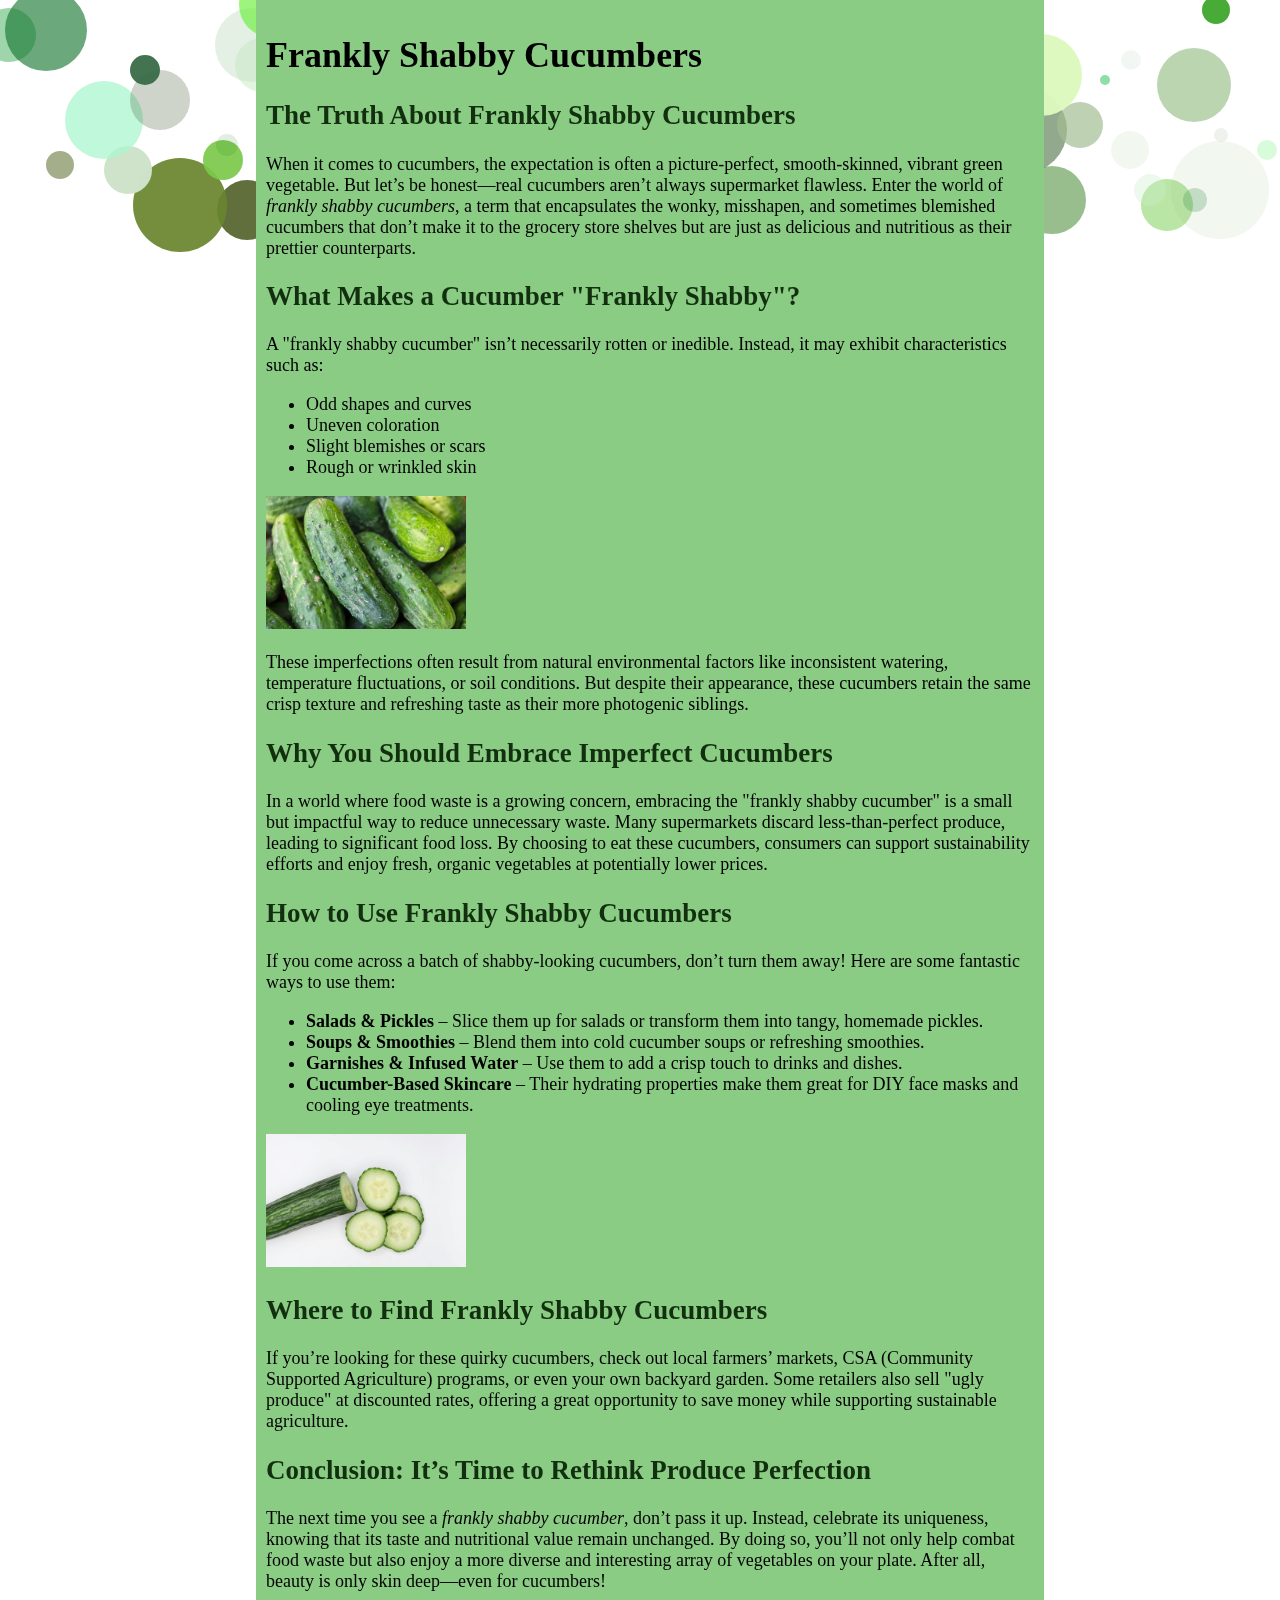
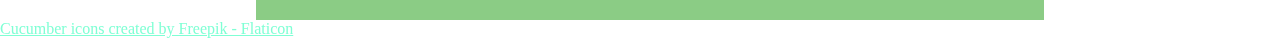
==== index.html @ 8289d55b "images" ====
<!DOCTYPE html>
<title>frankly shabby cucumbers</title>
<head>
  <meta charset="UTF-8">
  <meta name="description" content="Frankly Shabby Cucumbers - Discover the truth about imperfect cucumbers, their benefits, and creative ways to use them in your meals and skincare.">
  <meta name="keywords" content="frankly shabby cucumbers, imperfect cucumbers, ugly produce, food waste reduction, sustainable eating, cucumber recipes">
  <meta name="author" content="Queenie Cheung">
  <meta name="viewport" content="width=device-width, initial-scale=1.0" />
  <link rel="icons" type="image/x-icon" href="cucumber.png">
</head>

<link href="style.css" rel="stylesheet" type="text/css" />

<canvas></canvas>
<div class="mainBody" lang="en">
<h1>Frankly Shabby Cucumbers</h1>
<h2>The Truth About Frankly Shabby Cucumbers</h2>
<p>When it comes to cucumbers, the expectation is often a picture-perfect, smooth-skinned, vibrant green vegetable. But let’s be honest—real cucumbers aren’t always supermarket flawless. Enter the world of <em>frankly shabby cucumbers</em>, a term that encapsulates the wonky, misshapen, and sometimes blemished cucumbers that don’t make it to the grocery store shelves but are just as delicious and nutritious as their prettier counterparts.</p>

<h2>What Makes a Cucumber "Frankly Shabby"?</h2>
<p>A "frankly shabby cucumber" isn’t necessarily rotten or inedible. Instead, it may exhibit characteristics such as:</p>
<ul>
    <li>Odd shapes and curves</li>
    <li>Uneven coloration</li>
    <li>Slight blemishes or scars</li>
    <li>Rough or wrinkled skin</li>
</ul>
<img src="cucumber22.jpg" width="200" alt="lots of cucumber">
<p>These imperfections often result from natural environmental factors like inconsistent watering, temperature fluctuations, or soil conditions. But despite their appearance, these cucumbers retain the same crisp texture and refreshing taste as their more photogenic siblings.</p>

<h2>Why You Should Embrace Imperfect Cucumbers</h2>
<p>In a world where food waste is a growing concern, embracing the "frankly shabby cucumber" is a small but impactful way to reduce unnecessary waste. Many supermarkets discard less-than-perfect produce, leading to significant food loss. By choosing to eat these cucumbers, consumers can support sustainability efforts and enjoy fresh, organic vegetables at potentially lower prices.</p>

<h2>How to Use Frankly Shabby Cucumbers</h2>
<p>If you come across a batch of shabby-looking cucumbers, don’t turn them away! Here are some fantastic ways to use them:</p>
<ul>
    <li><strong>Salads & Pickles</strong> – Slice them up for salads or transform them into tangy, homemade pickles.</li>
    <li><strong>Soups & Smoothies</strong> – Blend them into cold cucumber soups or refreshing smoothies.</li>
    <li><strong>Garnishes & Infused Water</strong> – Use them to add a crisp touch to drinks and dishes.</li>
    <li><strong>Cucumber-Based Skincare</strong> – Their hydrating properties make them great for DIY face masks and cooling eye treatments.</li>
</ul>
<img src="cucumber12.jpg" width="200" alt="sliced cucumbers">
<h2>Where to Find Frankly Shabby Cucumbers</h2>
<p>If you’re looking for these quirky cucumbers, check out local farmers’ markets, CSA (Community Supported Agriculture) programs, or even your own backyard garden. Some retailers also sell "ugly produce" at discounted rates, offering a great opportunity to save money while supporting sustainable agriculture.</p>

<h2>Conclusion: It’s Time to Rethink Produce Perfection</h2>
<p>The next time you see a <em>frankly shabby cucumber</em>, don’t pass it up. Instead, celebrate its uniqueness, knowing that its taste and nutritional value remain unchanged. By doing so, you’ll not only help combat food waste but also enjoy a more diverse and interesting array of vegetables on your plate. After all, beauty is only skin deep—even for cucumbers!</p>
</div>
<a href="https://www.flaticon.com/free-icons/cucumber" title="cucumber icons">Cucumber icons created by Freepik - Flaticon</a>

<script src="script.js"></script>
---- style.css ----
body{
  color: black;
  margin: 0;
}
.mainBody{
  left: 20%;
  background-color: #8bcc85;
  padding: 10px;
  max-width: 60%;
  text-align: left;
  position: relative;
  font-size: large;
}
a{
  color: aquamarine;
}
h2{
  color: #12300f
}
canvas{
  position:absolute;
  left:0;
  top:0;
  z-index:-1;
}
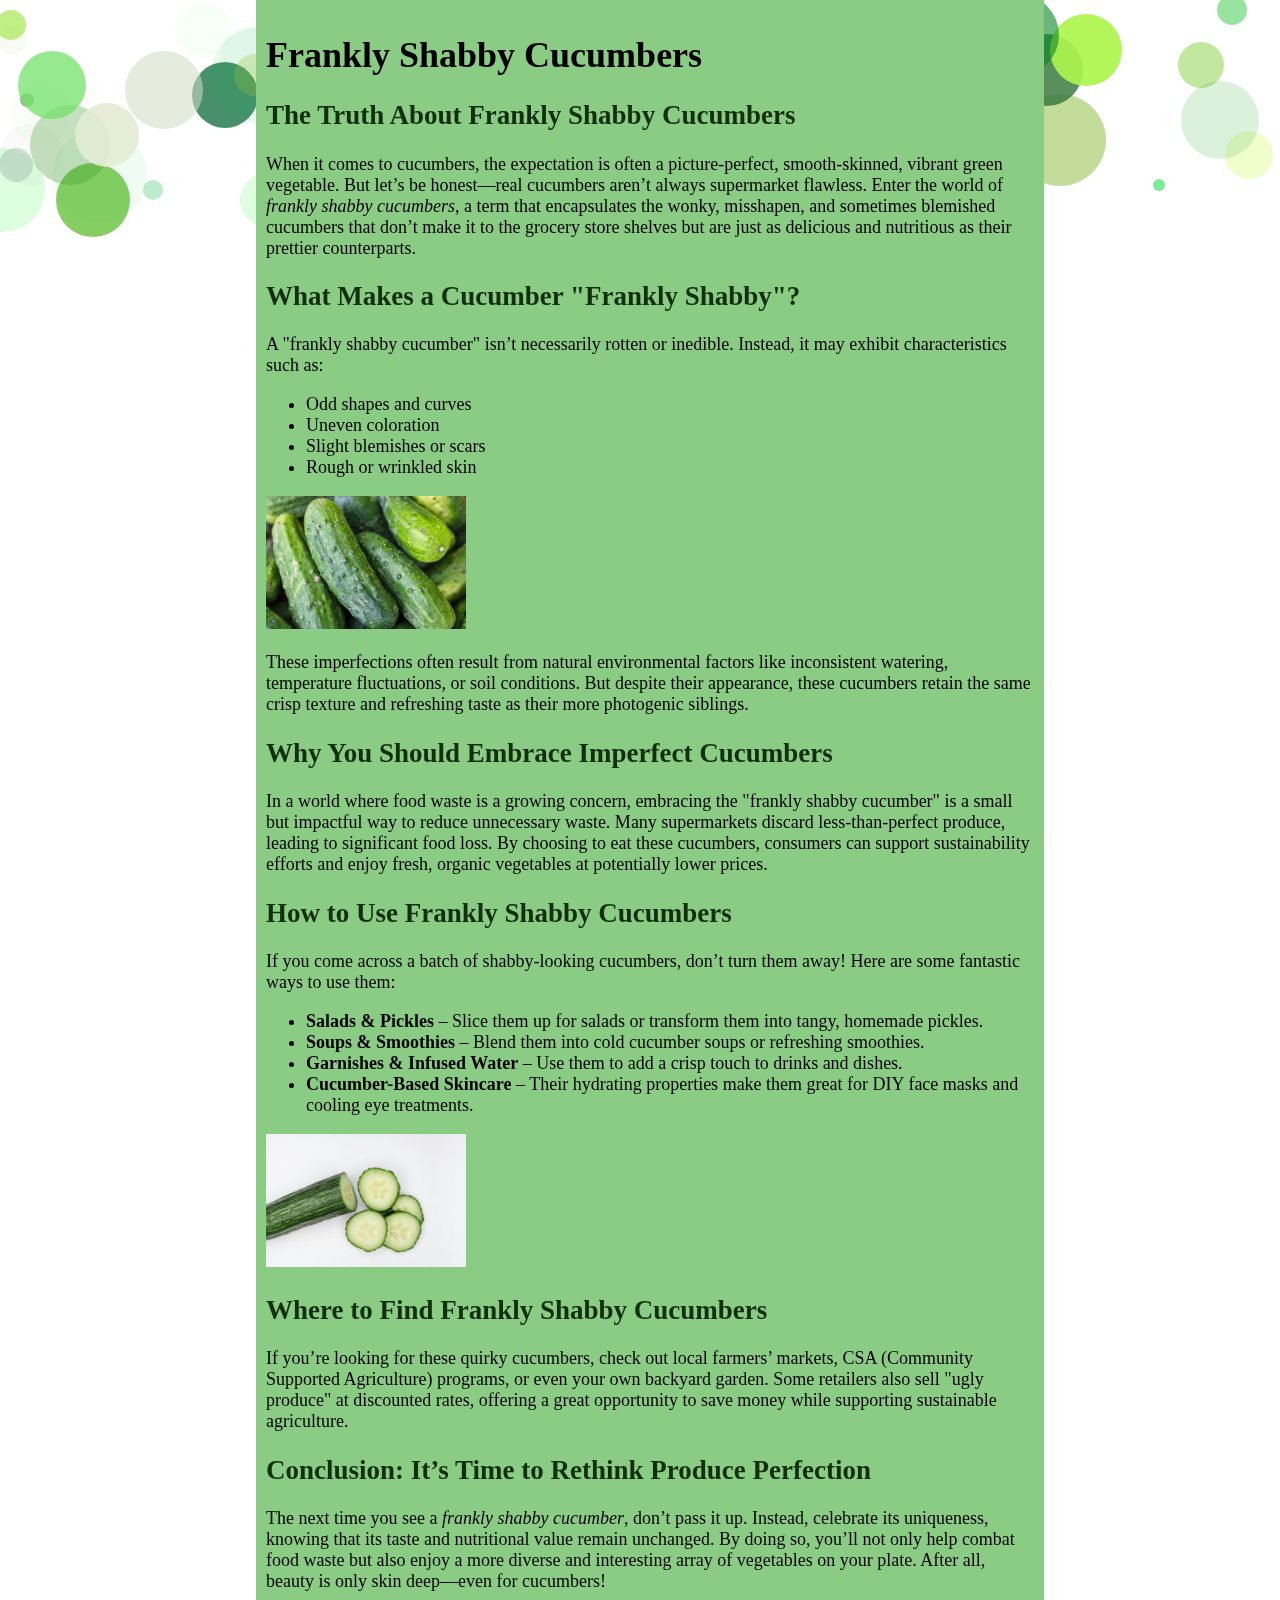
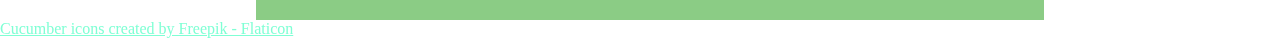
==== commit 9f2a27e8: "bugs" ====
--- a/index.html
+++ b/index.html
@@ -6,7 +6,7 @@
   <meta name="keywords" content="frankly shabby cucumbers, imperfect cucumbers, ugly produce, food waste reduction, sustainable eating, cucumber recipes">
   <meta name="author" content="Queenie Cheung">
   <meta name="viewport" content="width=device-width, initial-scale=1.0" />
-  <link rel="icons" type="image/x-icon" href="cucumber.png">
+  <link rel="icons" type="image/x-icon" href="images/cucumber.png">
 </head>
 
 <link href="style.css" rel="stylesheet" type="text/css" />
@@ -25,7 +25,7 @@
     <li>Slight blemishes or scars</li>
     <li>Rough or wrinkled skin</li>
 </ul>
-<img src="cucumber22.jpg" width="200" alt="lots of cucumber">
+<img src="images/cucumber22.jpg" width="200" alt="lots of cucumber">
 <p>These imperfections often result from natural environmental factors like inconsistent watering, temperature fluctuations, or soil conditions. But despite their appearance, these cucumbers retain the same crisp texture and refreshing taste as their more photogenic siblings.</p>
 
 <h2>Why You Should Embrace Imperfect Cucumbers</h2>
@@ -39,7 +39,7 @@
     <li><strong>Garnishes & Infused Water</strong> – Use them to add a crisp touch to drinks and dishes.</li>
     <li><strong>Cucumber-Based Skincare</strong> – Their hydrating properties make them great for DIY face masks and cooling eye treatments.</li>
 </ul>
-<img src="cucumber12.jpg" width="200" alt="sliced cucumbers">
+<img src="images/cucumber12.jpg" width="200" alt="sliced cucumbers">
 <h2>Where to Find Frankly Shabby Cucumbers</h2>
 <p>If you’re looking for these quirky cucumbers, check out local farmers’ markets, CSA (Community Supported Agriculture) programs, or even your own backyard garden. Some retailers also sell "ugly produce" at discounted rates, offering a great opportunity to save money while supporting sustainable agriculture.</p>
 
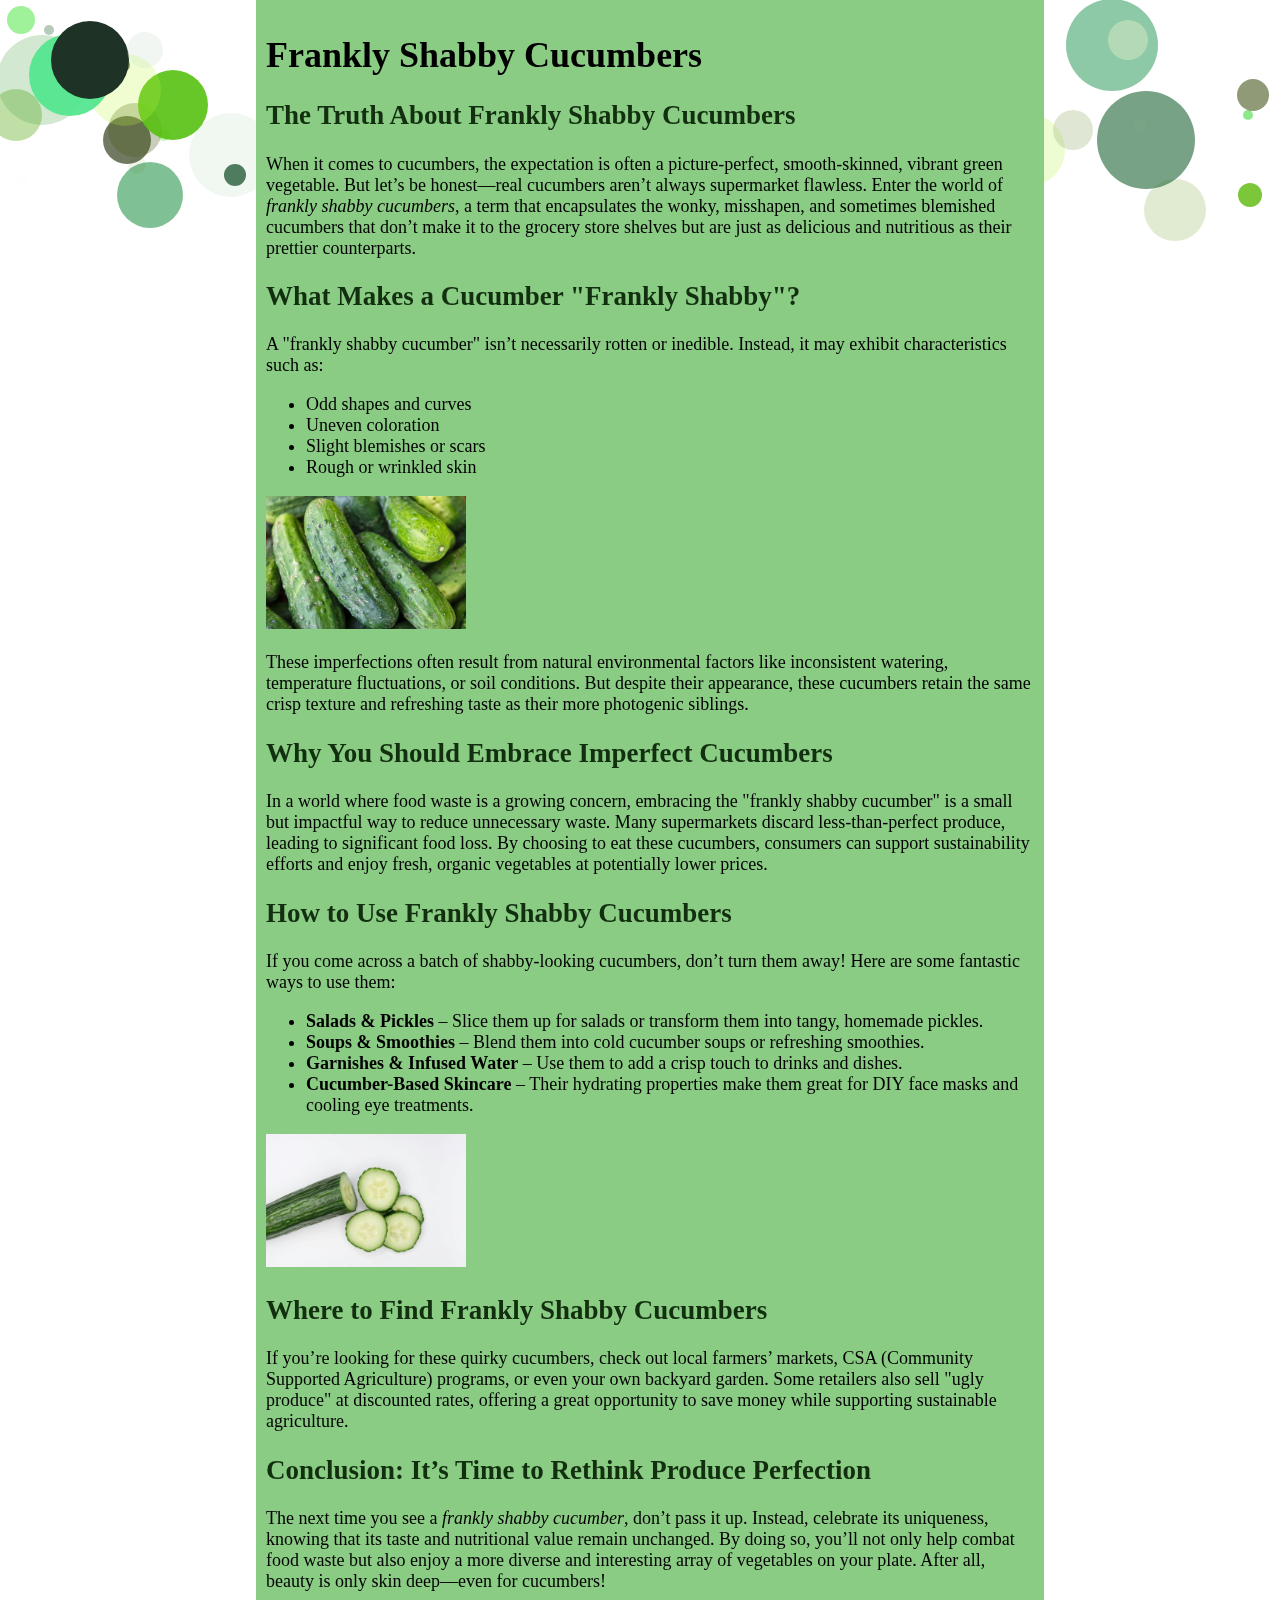
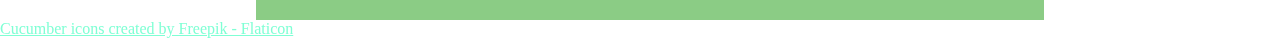
==== commit 41fddce9: "bug" ====
--- a/index.html
+++ b/index.html
@@ -6,9 +6,9 @@
   <meta name="keywords" content="frankly shabby cucumbers, imperfect cucumbers, ugly produce, food waste reduction, sustainable eating, cucumber recipes">
   <meta name="author" content="Queenie Cheung">
   <meta name="viewport" content="width=device-width, initial-scale=1.0" />
-  <link rel="icons" type="image/x-icon" href="images/cucumber.png">
 </head>
 
+<link rel="icons" type="image/x-icon" href="images/cucumber.png">
 <link href="style.css" rel="stylesheet" type="text/css" />
 
 <canvas></canvas>
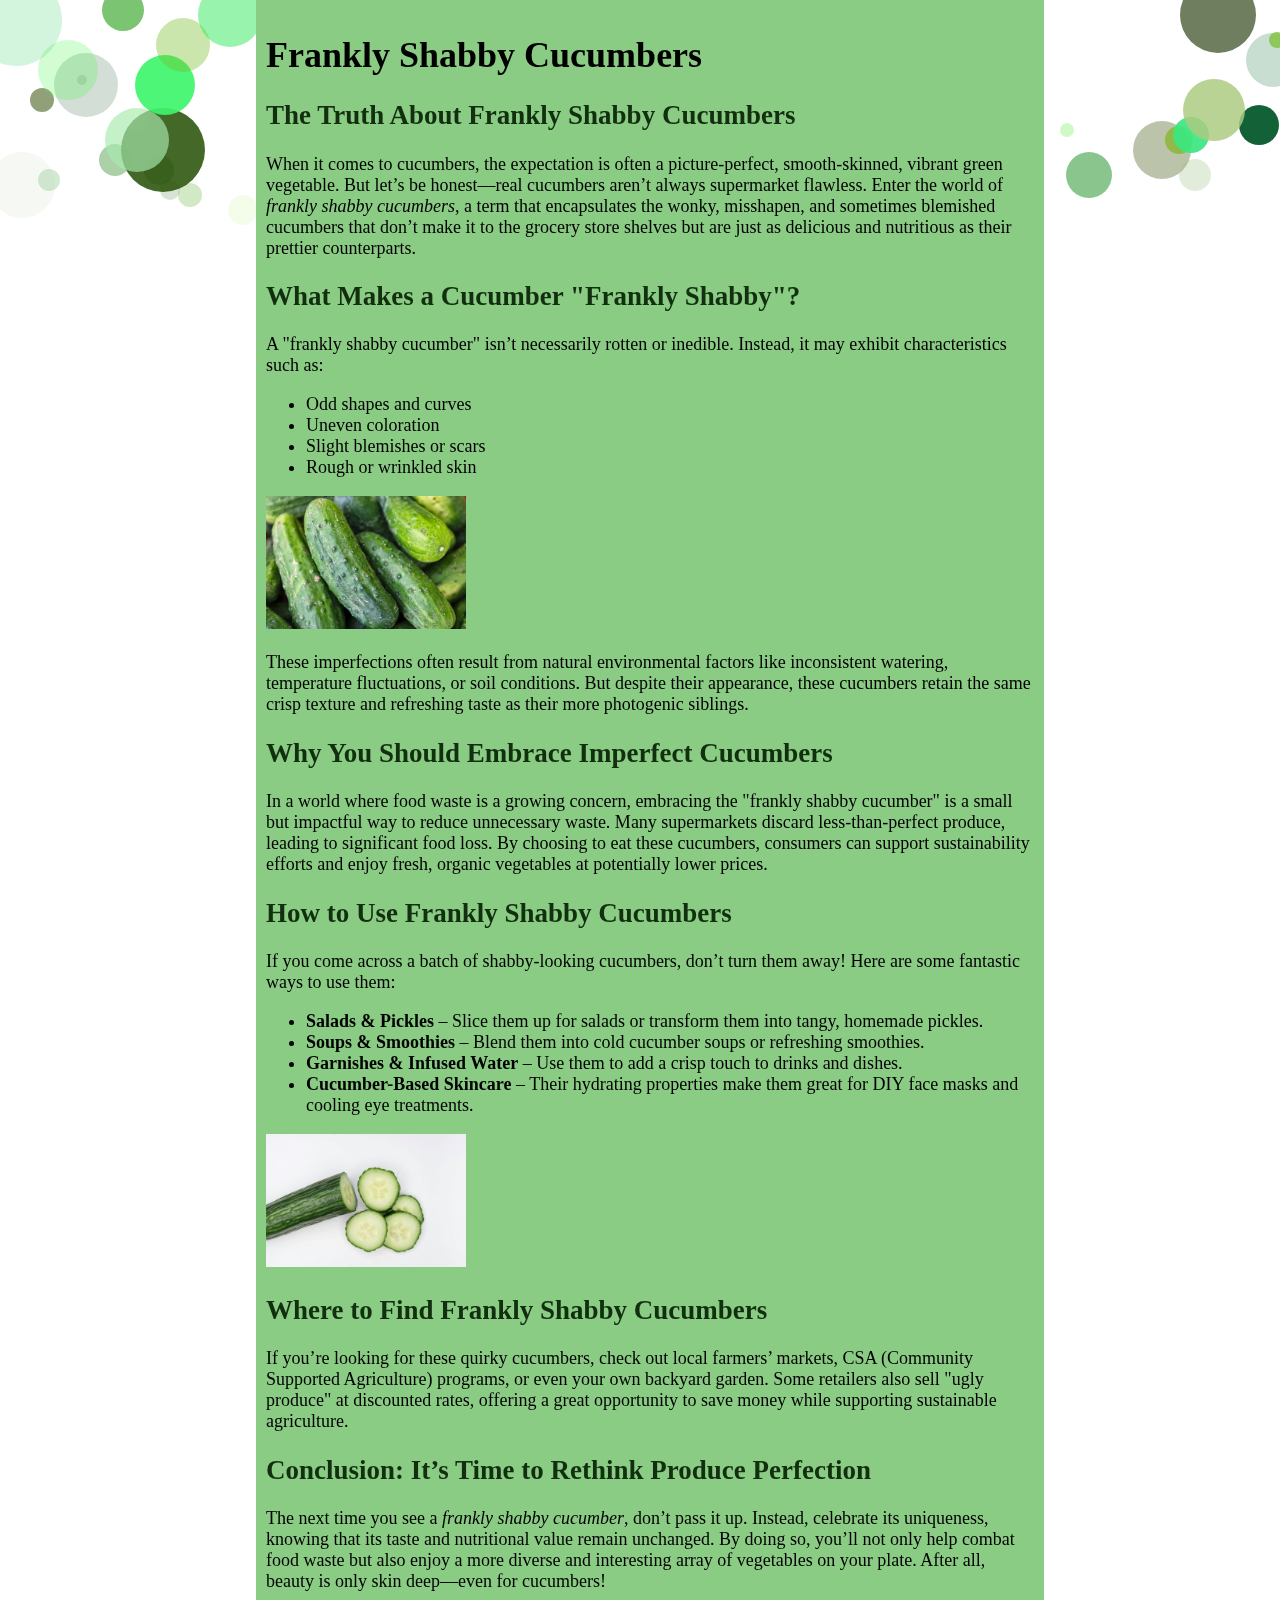
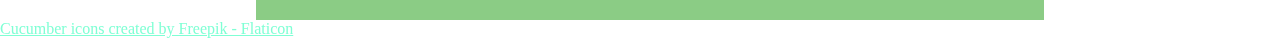
==== commit dfc8e842: "letter" ====
--- a/index.html
+++ b/index.html
@@ -1,5 +1,5 @@
 <!DOCTYPE html>
-<title>frankly shabby cucumbers</title>
+<title>Frankly Shabby Cucumbers</title>
 <head>
   <meta charset="UTF-8">
   <meta name="description" content="Frankly Shabby Cucumbers - Discover the truth about imperfect cucumbers, their benefits, and creative ways to use them in your meals and skincare.">
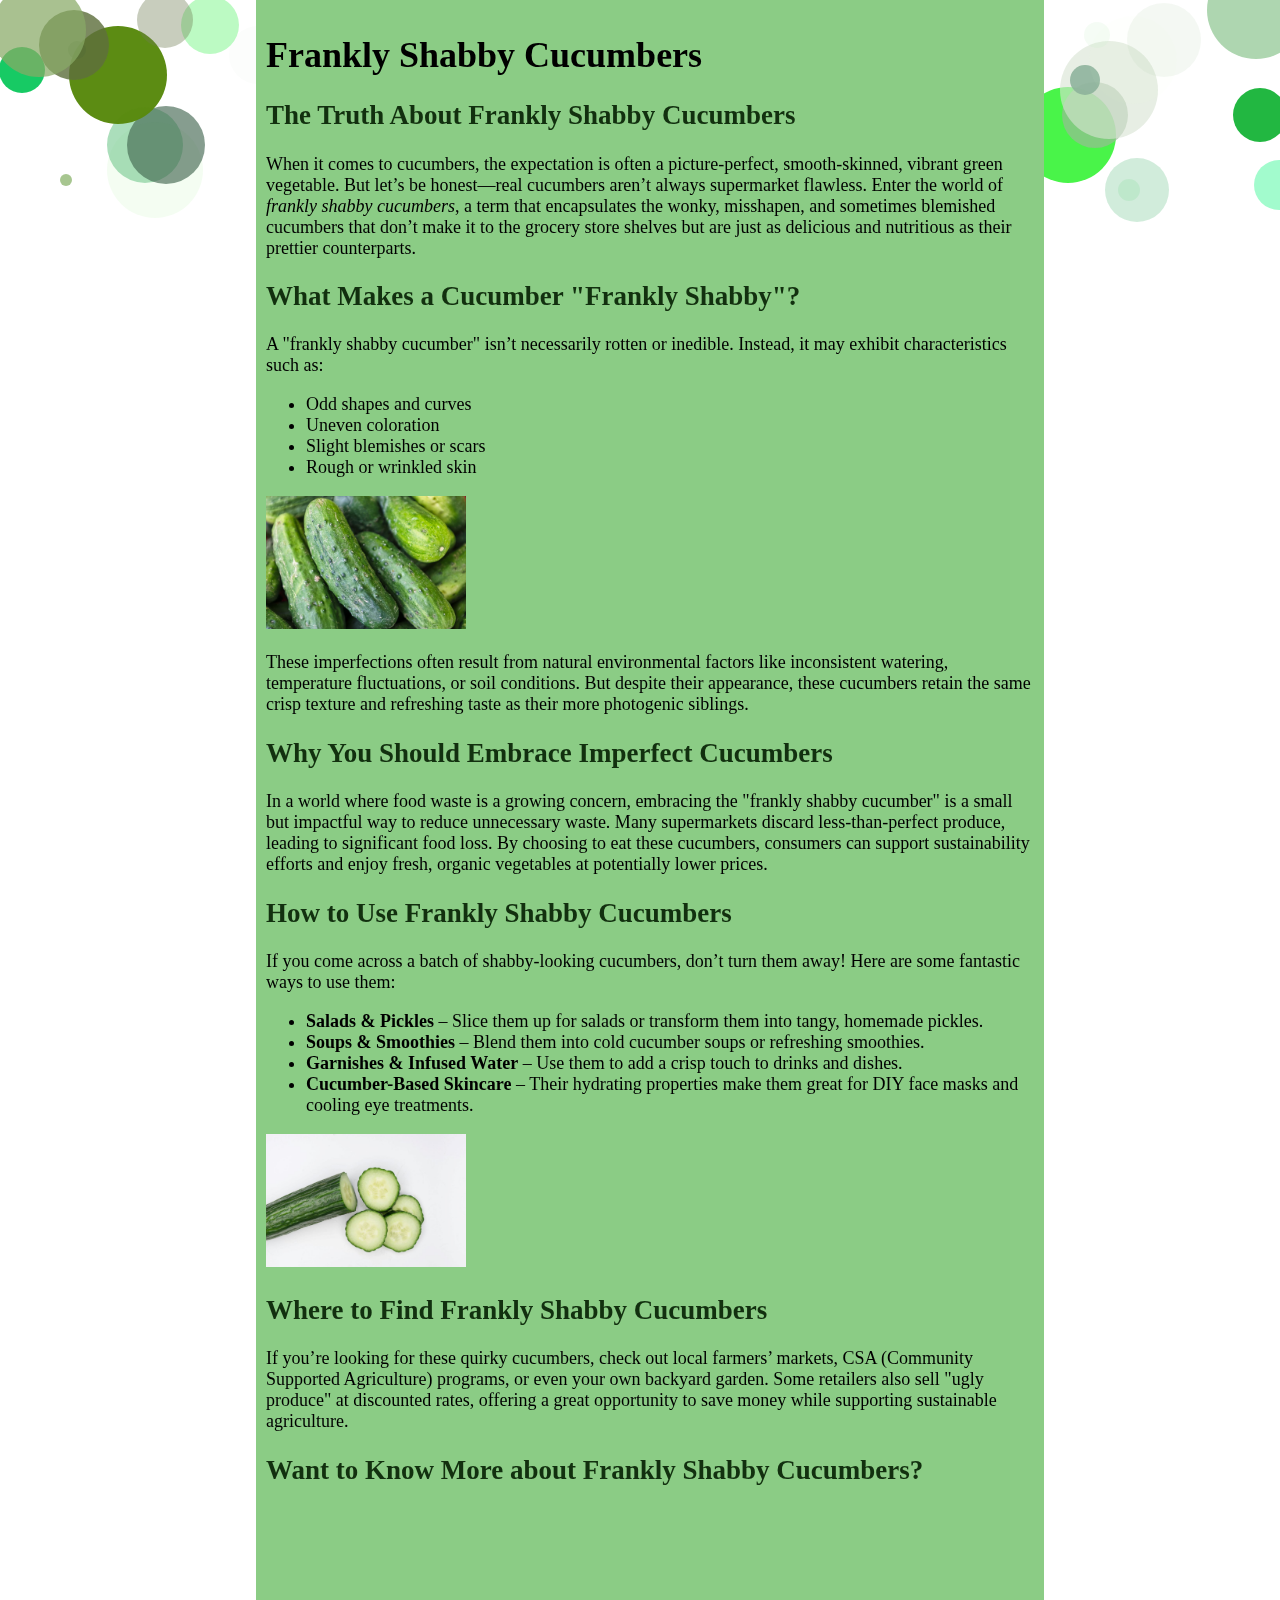
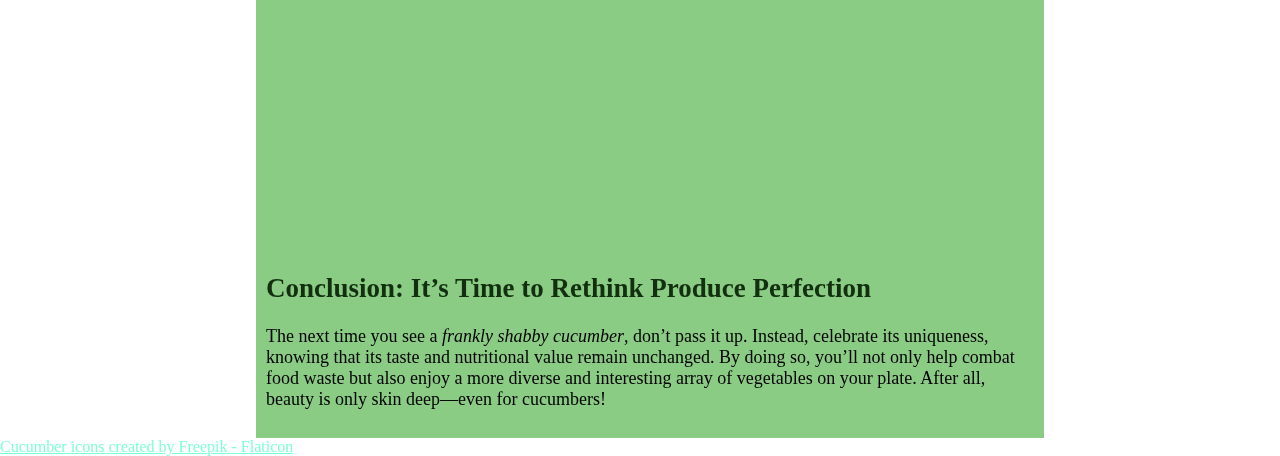
==== commit 8f66ce42: "video" ====
--- a/index.html
+++ b/index.html
@@ -1,6 +1,6 @@
 <!DOCTYPE html>
-<title>Frankly Shabby Cucumbers</title>
 <head>
+  <title>Frankly Shabby Cucumbers</title>
   <meta charset="UTF-8">
   <meta name="description" content="Frankly Shabby Cucumbers - Discover the truth about imperfect cucumbers, their benefits, and creative ways to use them in your meals and skincare.">
   <meta name="keywords" content="frankly shabby cucumbers, imperfect cucumbers, ugly produce, food waste reduction, sustainable eating, cucumber recipes">
@@ -8,7 +8,7 @@
   <meta name="viewport" content="width=device-width, initial-scale=1.0" />
 </head>
 
-<link rel="icons" type="image/x-icon" href="images/cucumber.png">
+<link rel="icon" type="image/x-icon" href="/images/cucumber.png">
 <link href="style.css" rel="stylesheet" type="text/css" />
 
 <canvas></canvas>
@@ -43,6 +43,9 @@
 <h2>Where to Find Frankly Shabby Cucumbers</h2>
 <p>If you’re looking for these quirky cucumbers, check out local farmers’ markets, CSA (Community Supported Agriculture) programs, or even your own backyard garden. Some retailers also sell "ugly produce" at discounted rates, offering a great opportunity to save money while supporting sustainable agriculture.</p>
 
+<h2>Want to Know More about Frankly Shabby Cucumbers?</h2>
+<iframe width="600" height="337.5" src="https://www.youtube.com/embed/VQrL23xC5Kg" title="Frankly Shabby Cucumbers" frameborder="0" allow="accelerometer; autoplay; clipboard-write; encrypted-media; gyroscope; picture-in-picture; web-share" referrerpolicy="strict-origin-when-cross-origin" allowfullscreen></iframe>
+
 <h2>Conclusion: It’s Time to Rethink Produce Perfection</h2>
 <p>The next time you see a <em>frankly shabby cucumber</em>, don’t pass it up. Instead, celebrate its uniqueness, knowing that its taste and nutritional value remain unchanged. By doing so, you’ll not only help combat food waste but also enjoy a more diverse and interesting array of vegetables on your plate. After all, beauty is only skin deep—even for cucumbers!</p>
 </div>
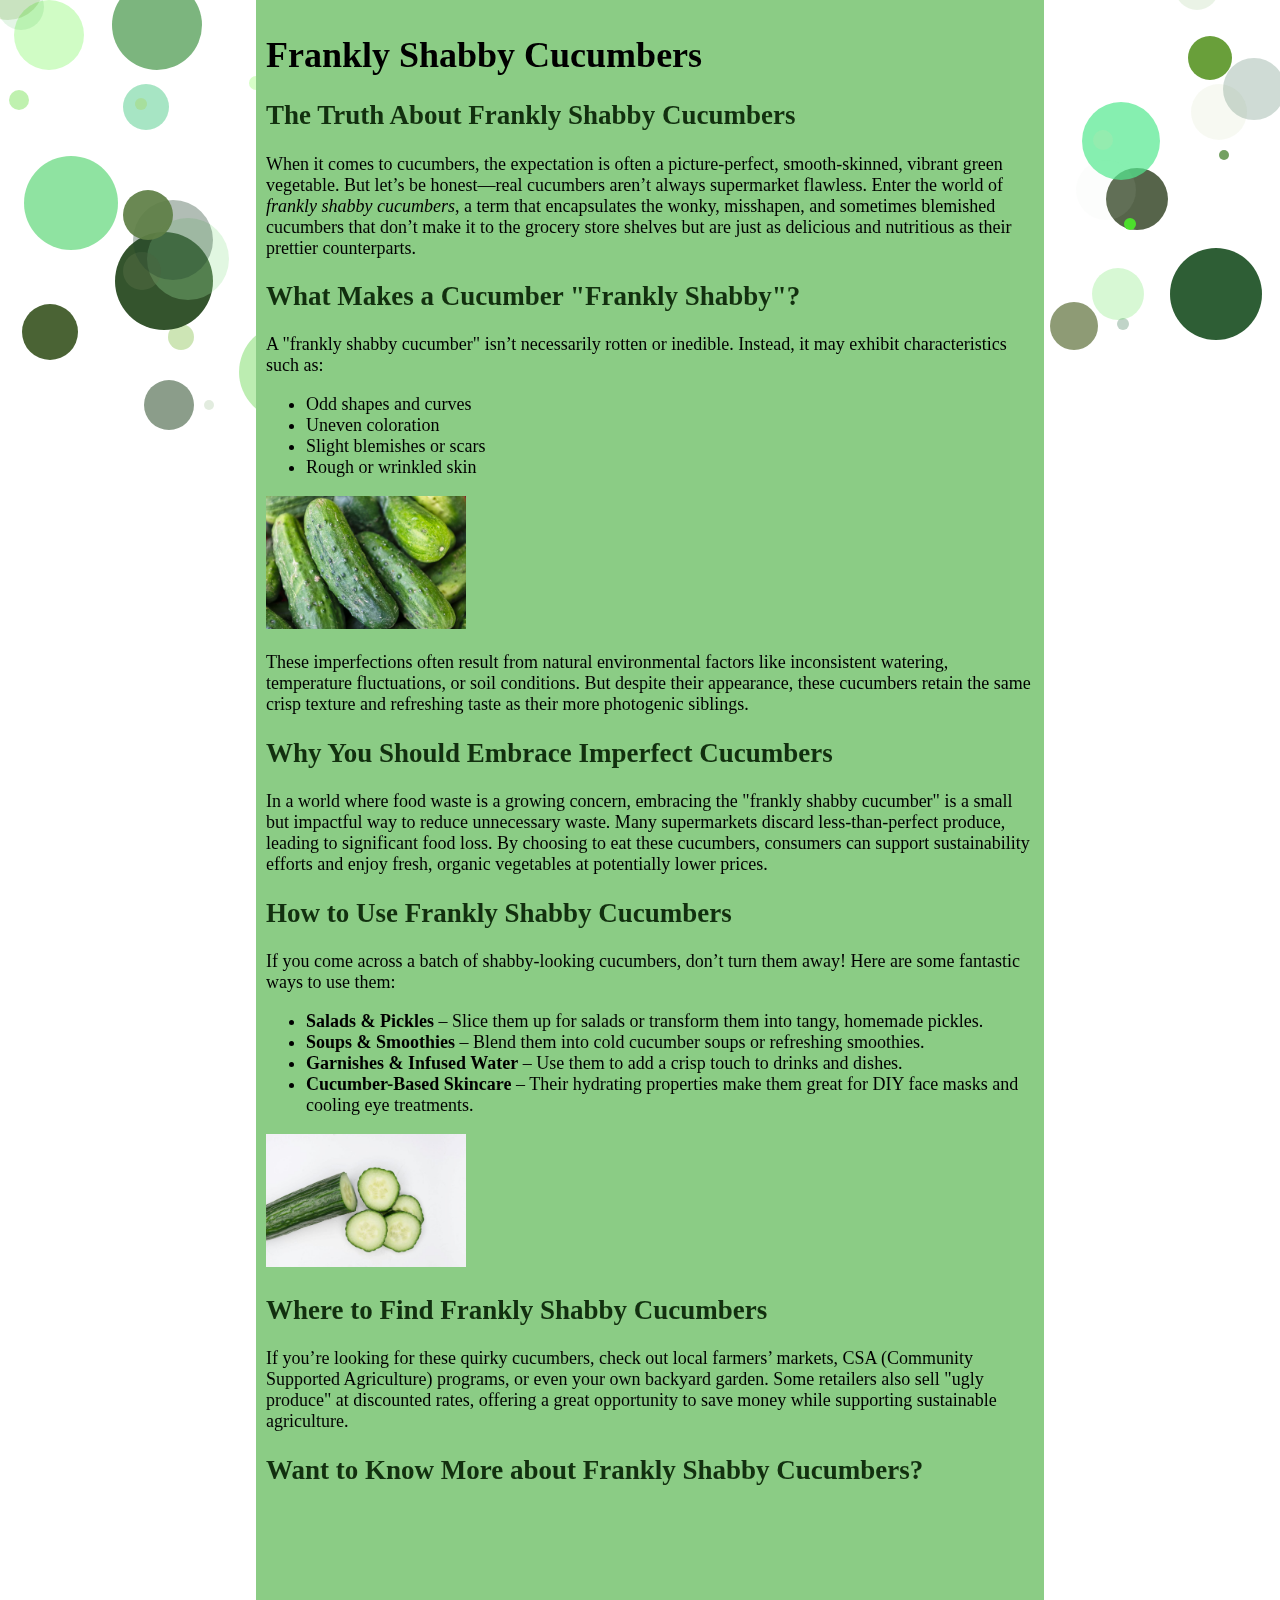
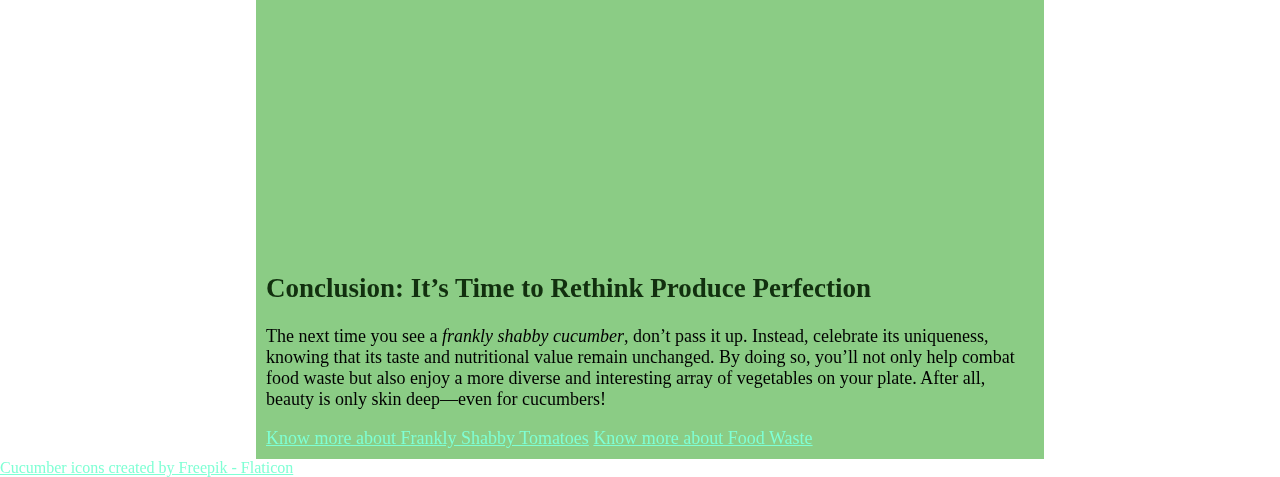
==== commit 8fbc0c32: "more" ====
--- a/index.html
+++ b/index.html
@@ -10,8 +10,9 @@
 
 <link rel="icon" type="image/x-icon" href="/images/cucumber.png">
 <link href="style.css" rel="stylesheet" type="text/css" />
+<canvas></canvas>
+<script src="script.js"></script>
 
-<canvas></canvas>
 <div class="mainBody" lang="en">
 <h1>Frankly Shabby Cucumbers</h1>
 <h2>The Truth About Frankly Shabby Cucumbers</h2>
@@ -48,7 +49,7 @@
 
 <h2>Conclusion: It’s Time to Rethink Produce Perfection</h2>
 <p>The next time you see a <em>frankly shabby cucumber</em>, don’t pass it up. Instead, celebrate its uniqueness, knowing that its taste and nutritional value remain unchanged. By doing so, you’ll not only help combat food waste but also enjoy a more diverse and interesting array of vegetables on your plate. After all, beauty is only skin deep—even for cucumbers!</p>
+<a href="tomato.html">Know more about Frankly Shabby Tomatoes</a>
+<a href="foodWaste.html">Know more about Food Waste</a>
 </div>
-<a href="https://www.flaticon.com/free-icons/cucumber" title="cucumber icons">Cucumber icons created by Freepik - Flaticon</a>
-
-<script src="script.js"></script>+<a href="https://www.flaticon.com/free-icons/cucumber" title="cucumber icons">Cucumber icons created by Freepik - Flaticon</a>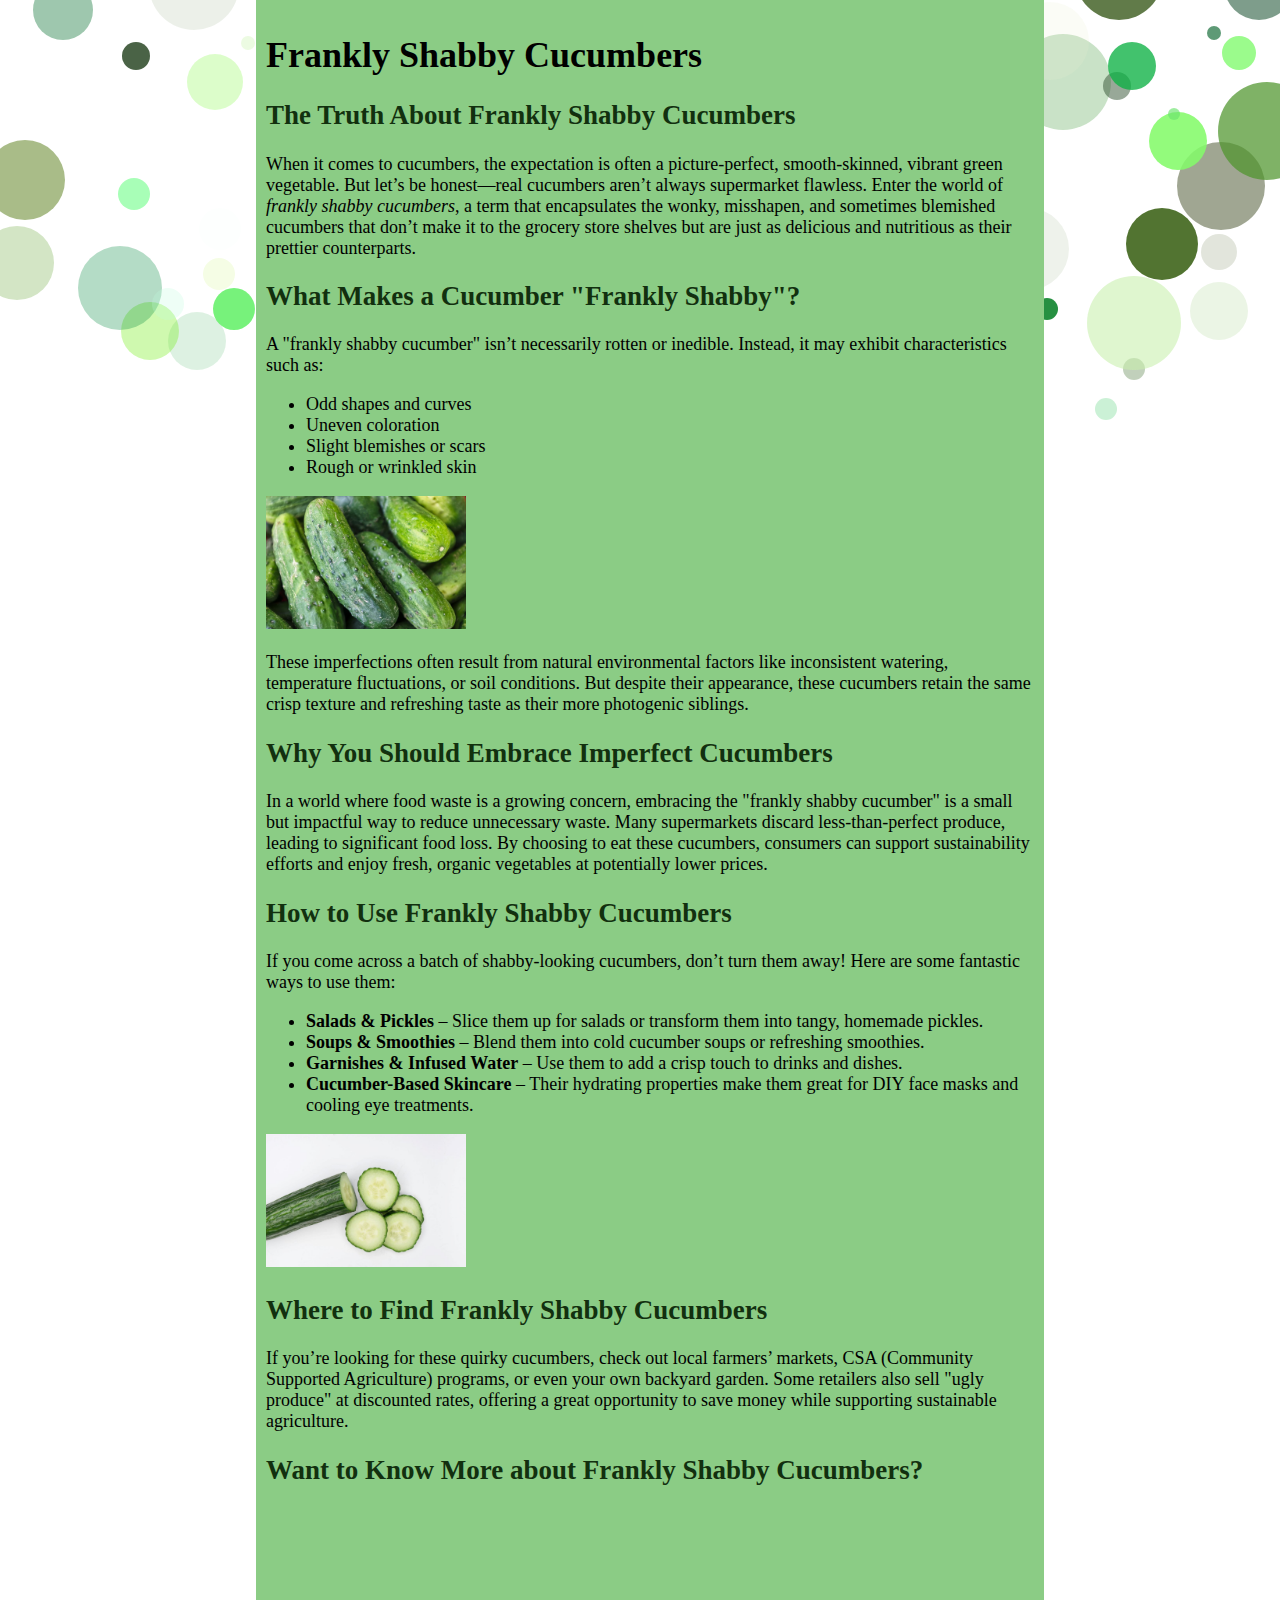
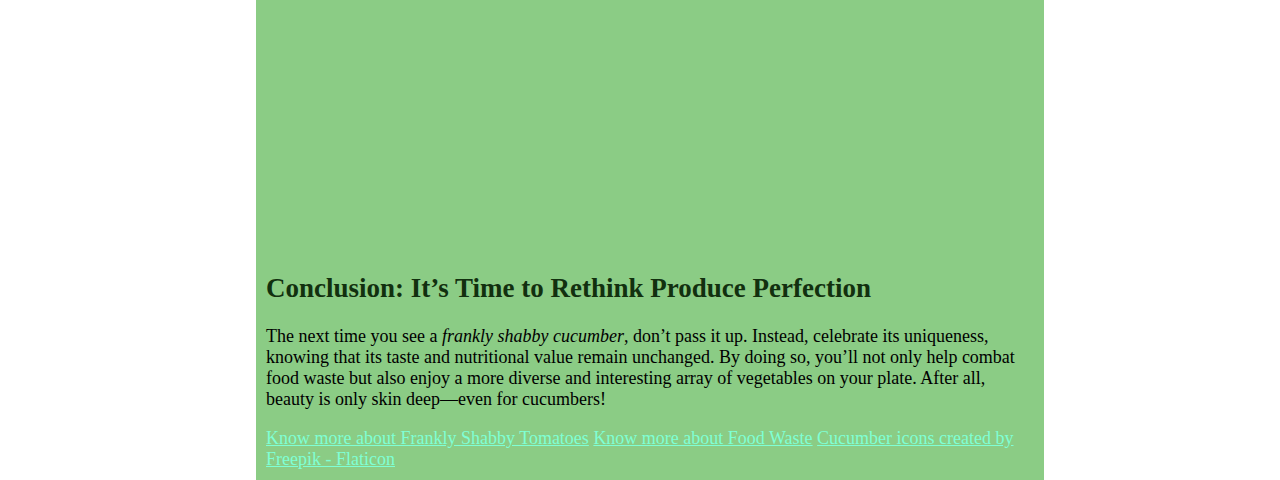
==== commit 5e51fbc2: "link" ====
--- a/index.html
+++ b/index.html
@@ -51,5 +51,5 @@
 <p>The next time you see a <em>frankly shabby cucumber</em>, don’t pass it up. Instead, celebrate its uniqueness, knowing that its taste and nutritional value remain unchanged. By doing so, you’ll not only help combat food waste but also enjoy a more diverse and interesting array of vegetables on your plate. After all, beauty is only skin deep—even for cucumbers!</p>
 <a href="tomato.html">Know more about Frankly Shabby Tomatoes</a>
 <a href="foodWaste.html">Know more about Food Waste</a>
+<a href="https://www.flaticon.com/free-icons/cucumber" title="cucumber icons">Cucumber icons created by Freepik - Flaticon</a>
 </div>
-<a href="https://www.flaticon.com/free-icons/cucumber" title="cucumber icons">Cucumber icons created by Freepik - Flaticon</a>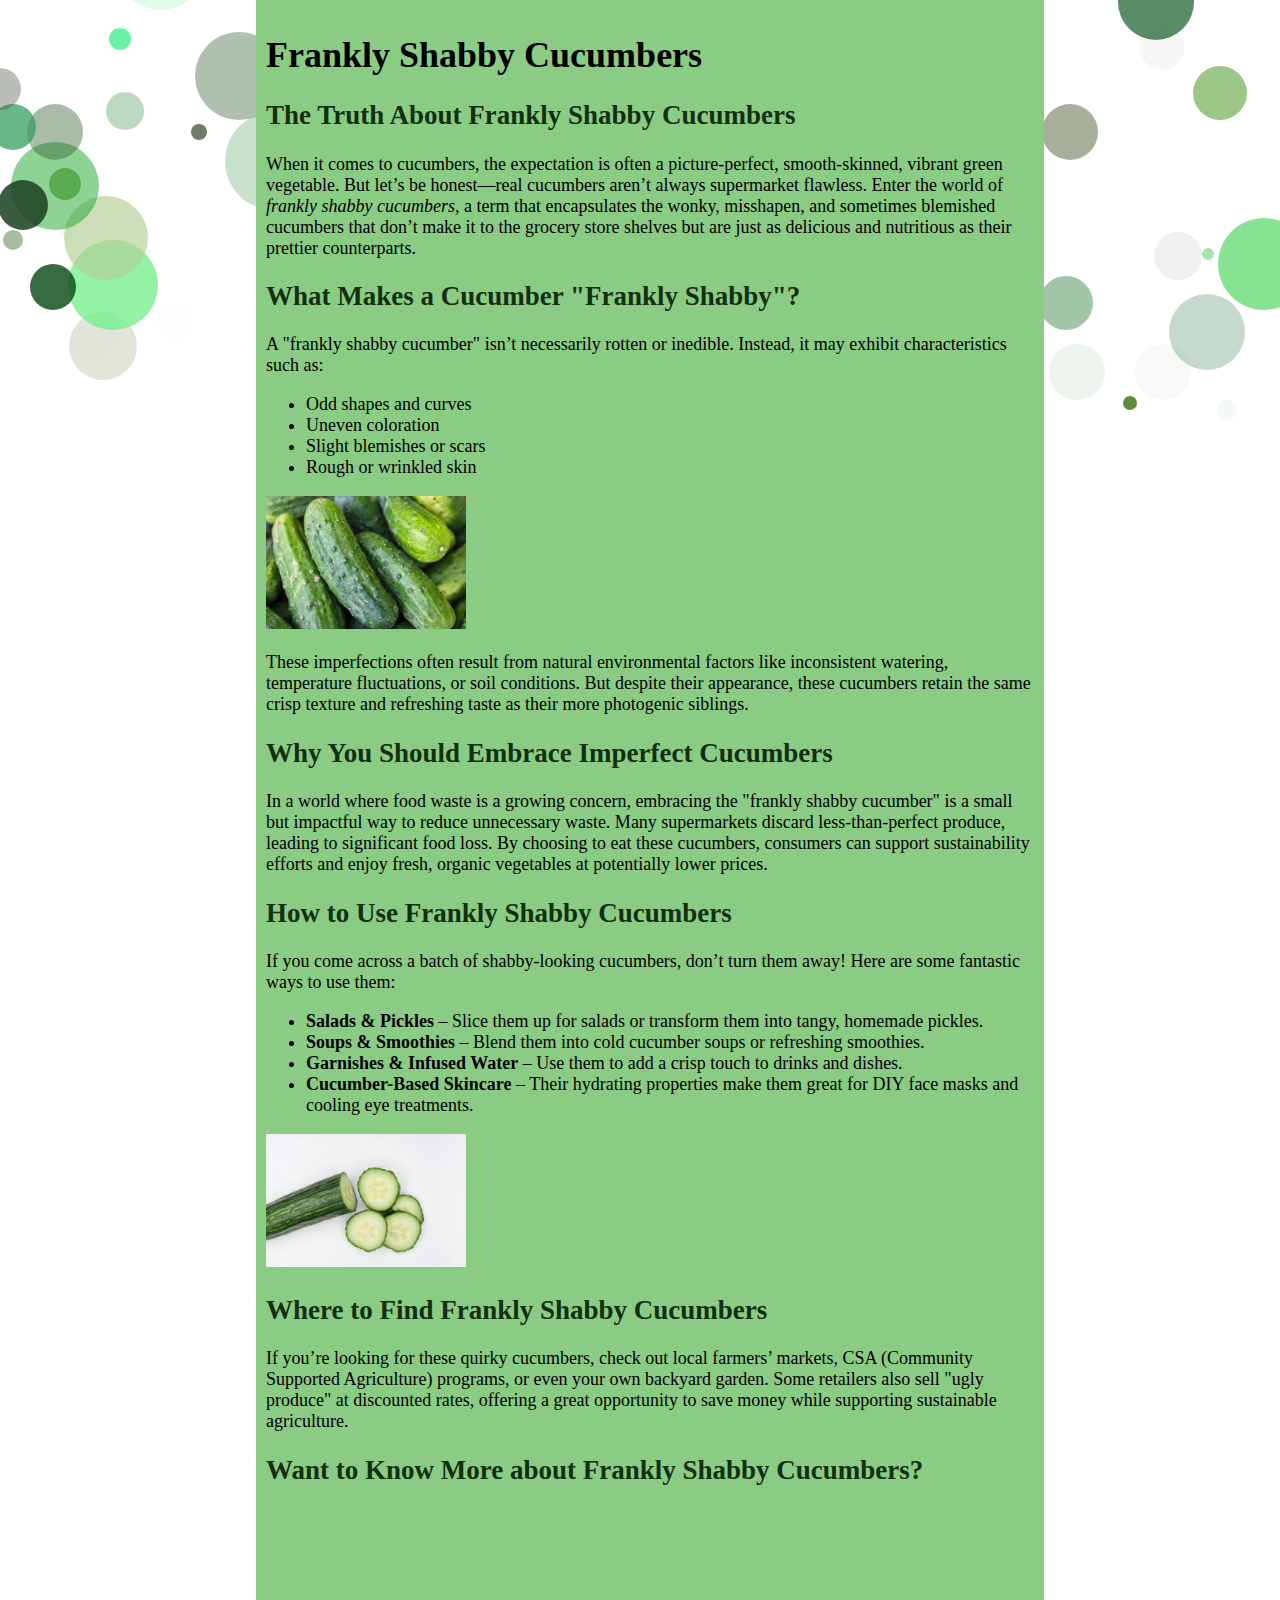
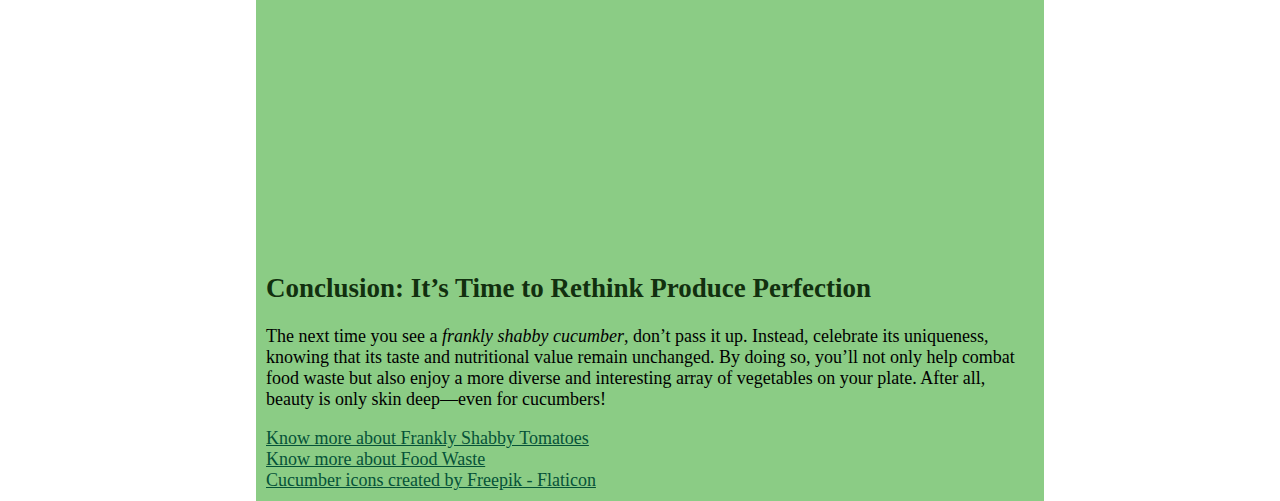
==== commit 598a28dc: "FAQ" ====
--- a/index.html
+++ b/index.html
@@ -6,6 +6,55 @@
   <meta name="keywords" content="frankly shabby cucumbers, imperfect cucumbers, ugly produce, food waste reduction, sustainable eating, cucumber recipes">
   <meta name="author" content="Queenie Cheung">
   <meta name="viewport" content="width=device-width, initial-scale=1.0" />
+  <script type="application/ld+json">
+    {
+      "@context": "https://schema.org",
+      "@type": "FAQPage",
+      "mainEntity": [
+        {
+          "@type": "Question",
+          "name": "What are Frankly Shabby Cucumbers?",
+          "acceptedAnswer": {
+            "@type": "Answer",
+            "text": "Frankly Shabby Cucumbers are imperfect cucumbers that may have unusual shapes, blemishes, or uneven coloring but remain just as delicious and nutritious."
+          }
+        },
+        {
+          "@type": "Question",
+          "name": "Are Frankly Shabby Cucumbers safe to eat?",
+          "acceptedAnswer": {
+            "@type": "Answer",
+            "text": "Yes! Despite their appearance, these cucumbers are completely safe to eat and offer the same crisp texture and refreshing taste as regular cucumbers."
+          }
+        },
+        {
+          "@type": "Question",
+          "name": "Where can I find Frankly Shabby Cucumbers?",
+          "acceptedAnswer": {
+            "@type": "Answer",
+            "text": "You can find them at local farmers' markets, community-supported agriculture (CSA) programs, and some grocery stores that sell 'ugly produce' to help reduce food waste."
+          }
+        },
+        {
+          "@type": "Question",
+          "name": "How can I use Frankly Shabby Cucumbers?",
+          "acceptedAnswer": {
+            "@type": "Answer",
+            "text": "You can use them in salads, pickles, smoothies, infused water, and even skincare treatments like DIY face masks and cooling eye patches."
+          }
+        },
+        {
+          "@type": "Question",
+          "name": "Why should I choose imperfect cucumbers?",
+          "acceptedAnswer": {
+            "@type": "Answer",
+            "text": "Choosing imperfect cucumbers helps reduce food waste, supports sustainable farming, and allows you to enjoy fresh produce at a lower cost."
+          }
+        }
+      ]
+    }
+    </script>
+    
 </head>
 
 <link rel="icon" type="image/x-icon" href="/images/cucumber.png">
@@ -26,7 +75,7 @@
     <li>Slight blemishes or scars</li>
     <li>Rough or wrinkled skin</li>
 </ul>
-<img src="images/cucumber22.jpg" width="200" alt="lots of cucumber">
+<img src="images/cucumber22.jpg" width="200" alt="lots of frankly shabby cucumber">
 <p>These imperfections often result from natural environmental factors like inconsistent watering, temperature fluctuations, or soil conditions. But despite their appearance, these cucumbers retain the same crisp texture and refreshing taste as their more photogenic siblings.</p>
 
 <h2>Why You Should Embrace Imperfect Cucumbers</h2>
@@ -40,7 +89,7 @@
     <li><strong>Garnishes & Infused Water</strong> – Use them to add a crisp touch to drinks and dishes.</li>
     <li><strong>Cucumber-Based Skincare</strong> – Their hydrating properties make them great for DIY face masks and cooling eye treatments.</li>
 </ul>
-<img src="images/cucumber12.jpg" width="200" alt="sliced cucumbers">
+<img src="images/cucumber12.jpg" width="200" alt="sliced frankly shabby cucumbers">
 <h2>Where to Find Frankly Shabby Cucumbers</h2>
 <p>If you’re looking for these quirky cucumbers, check out local farmers’ markets, CSA (Community Supported Agriculture) programs, or even your own backyard garden. Some retailers also sell "ugly produce" at discounted rates, offering a great opportunity to save money while supporting sustainable agriculture.</p>
 
--- a/style.css
+++ b/style.css
@@ -13,7 +13,8 @@
   font-size: large;
 }
 a{
-  color: aquamarine;
+  color: rgb(5, 82, 56);
+  display: grid;
 }
 h2{
   color: #12300f
